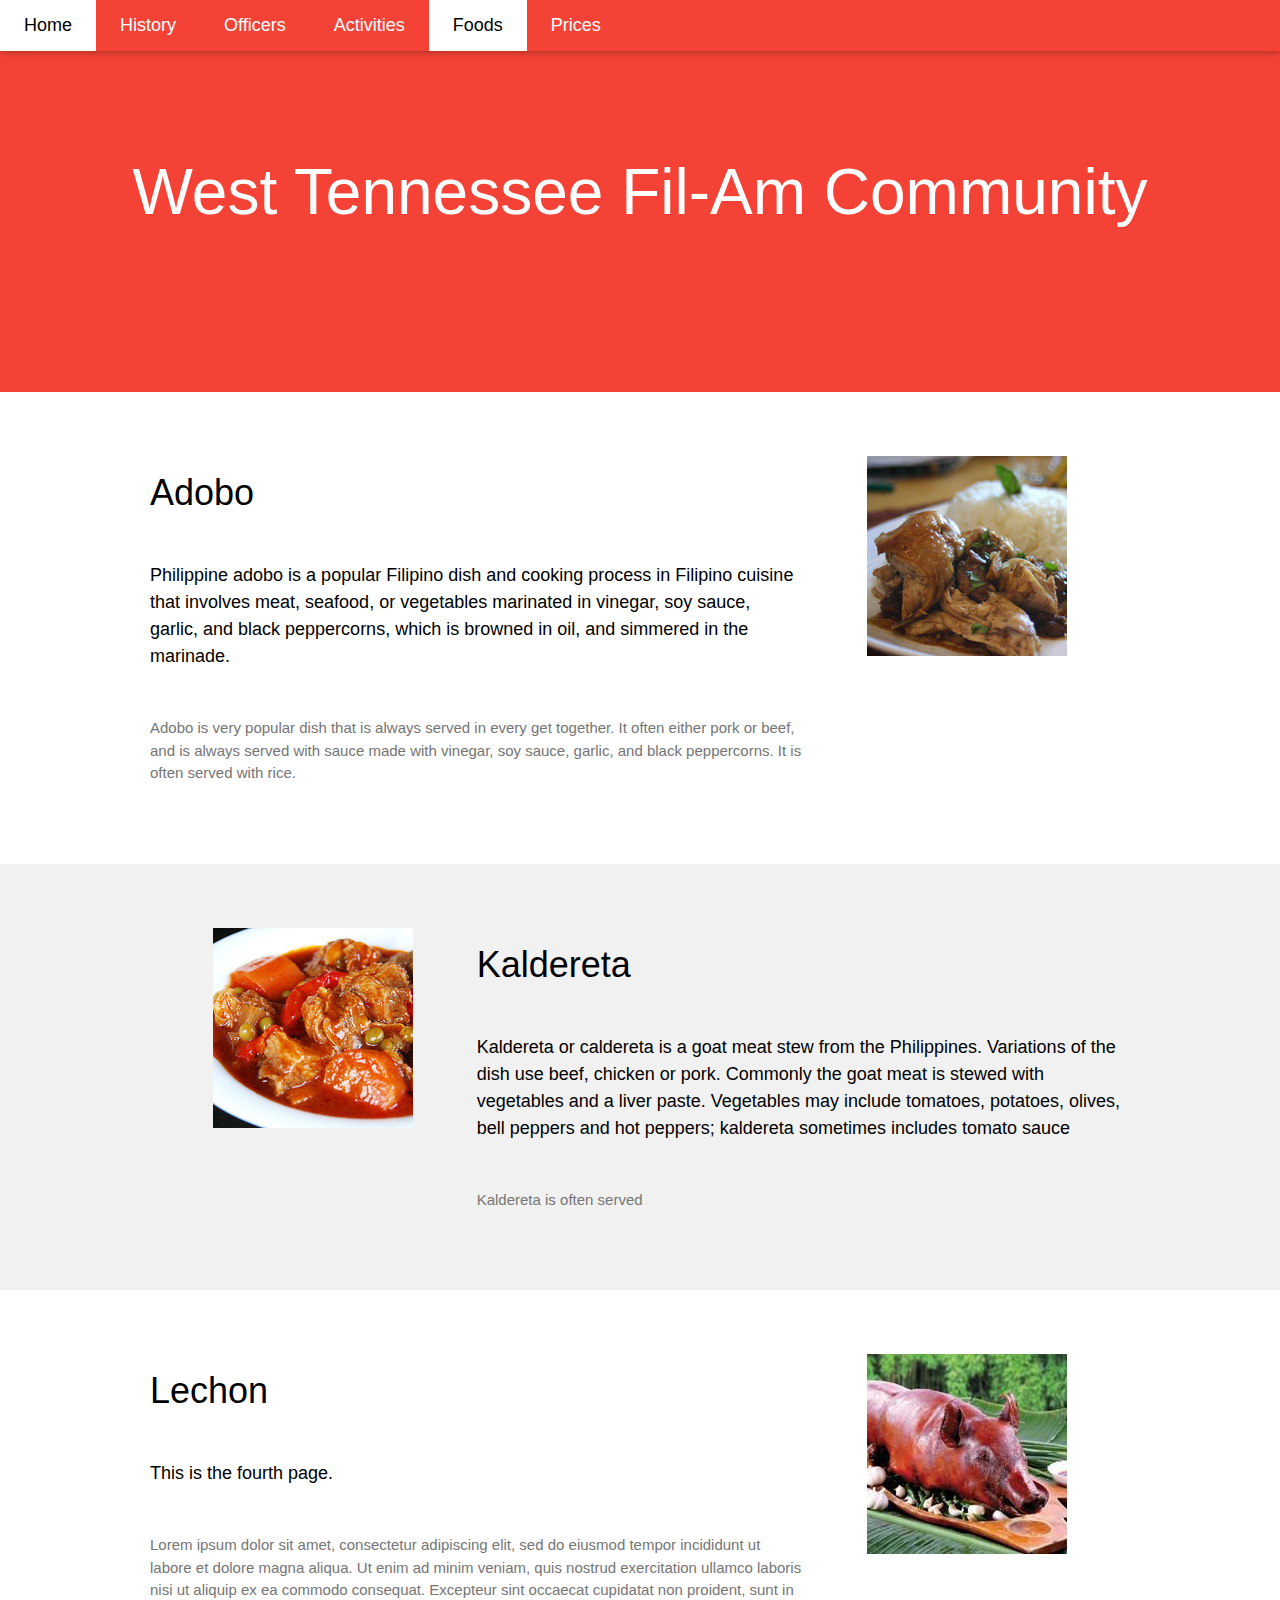
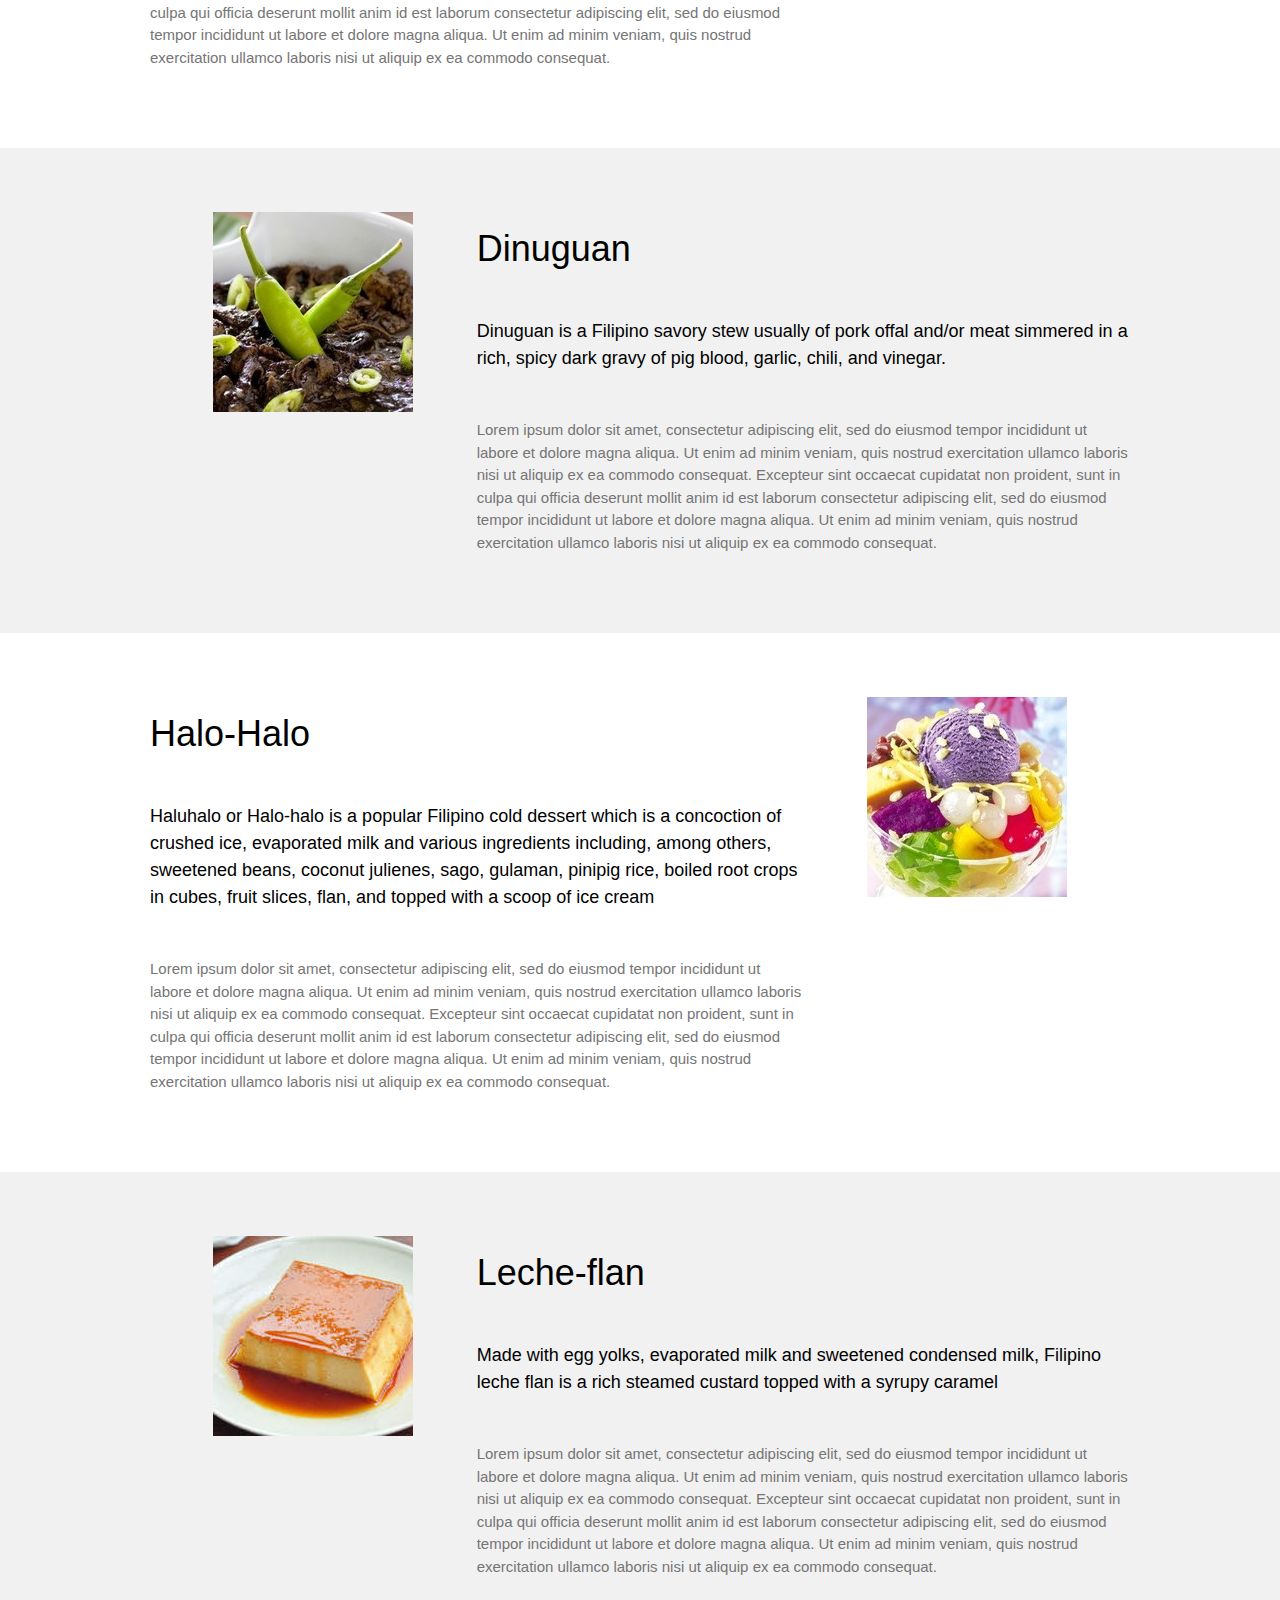
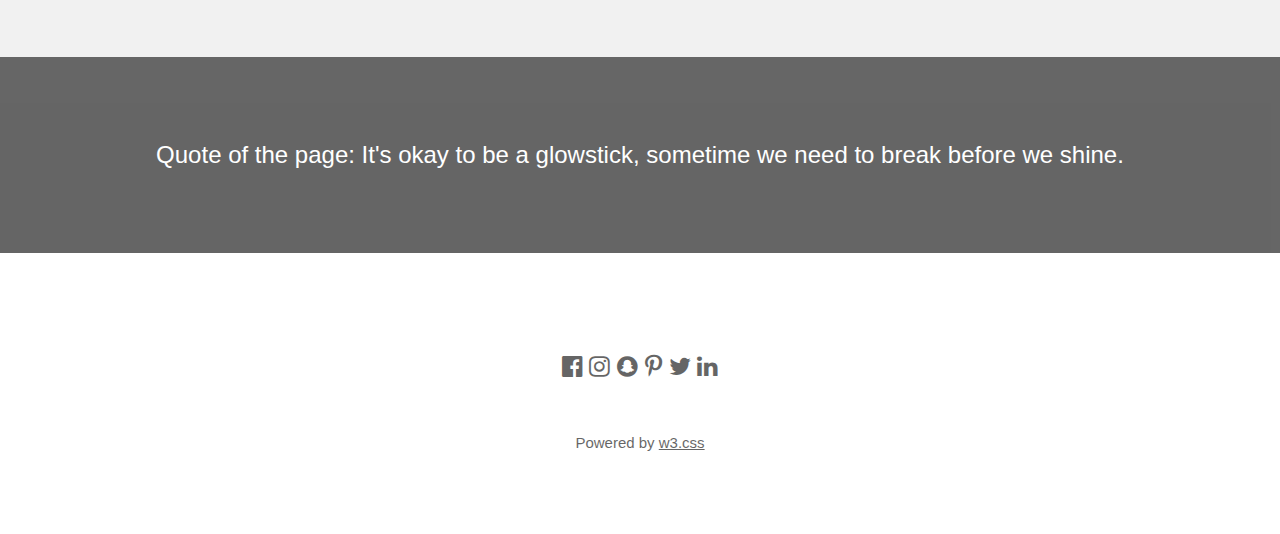
==== Foods.html @ 71aa6b2c "Add files via upload" ====
<!DOCTYPE html>
<html lang="en">
<title>Fil-Am Community</title>
<link rel="icon" href="http://static.wixstatic.com/media/4d5b133cd197462f967a85c9a3d2073f.wix_mp_256" type="image/png">
<meta charset="UTF-8">
<meta name="viewport" content="width=device-width, initial-scale=1">
<link rel="stylesheet" href="https://www.w3schools.com/w3css/4/w3.css">
<link rel="stylesheet" href="https://fonts.googleapis.com/css?family=Lato">
<link rel="stylesheet" href="https://fonts.googleapis.com/css?family=Montserrat">
<link rel="stylesheet" href="https://cdnjs.cloudflare.com/ajax/libs/font-awesome/4.7.0/css/font-awesome.min.css">
<style>
body,h1,h2,h3,h4,h5,h6 {font-family: "Comic Sans MS", sans-serif}
.w3-bar,h1,button {font-family: "Comic Sans MS", sans-serif}
.fa-anchor,.fa-coffee {font-size:200px}
</style>
<body>

<!-- Navbar -->
<div class="w3-top">
  <div class="w3-bar w3-red w3-card w3-left-align w3-large">
    <a class="w3-bar-item w3-button w3-hide-medium w3-hide-large w3-right w3-padding-large w3-hover-white w3-large w3-red" href="javascript:void(0);" onclick="myFunction()" title="Toggle Navigation Menu"><i class="fa fa-bars"></i></a>
    <a href="Index.html" class="w3-bar-item w3-button w3-hide-small w3-padding-large w3-hover-white">Home</a>
    <a href="History.html" class="w3-bar-item w3-button w3-hide-small w3-padding-large w3-hover-white">History</a>
    <a href="Officers.html" class="w3-bar-item w3-button w3-hide-small w3-padding-large w3-hover-white">Officers</a>
    <a href="Activities.html" class="w3-bar-item w3-button w3-hide-small w3-padding-large w3-hover-white">Activities</a>
    <a href="Foods.html" class="w3-bar-item w3-button w3-padding-large w3-white">Foods</a>
	<a href="Prices.html" class="w3-bar-item w3-button w3-hide-small w3-padding-large w3-hover-white">Prices</a>
  </div>

  <!-- Navbar on small screens -->
  <div id="navDemo" class="w3-bar-block w3-white w3-hide w3-hide-large w3-hide-medium w3-large">
    <a href="Index.html" class="w3-bar-item w3-button w3-padding-large">Home</a>
    <a href="History.html" class="w3-bar-item w3-button w3-padding-large">History</a>
    <a href="Officers.html" class="w3-bar-item w3-button w3-padding-large">Officers</a>
    <a href="Activities.html" class="w3-bar-item w3-button w3-padding-large">Activities</a>
	<a href="Foods.html" class="w3-bar-item w3-button w3-padding-large">Foods</a>
	<a href="Prices.html" class="w3-bar-item w3-button w3-padding-large">Prices</a>
  </div>
</div>

<!-- Header -->
<header class="w3-container w3-red w3-center" style="padding:128px 16px">
  <h1 class="w3-margin w3-jumbo">West Tennessee Fil-Am Community</h1>
  <p class="w3-xlarge"></p>
  
</header>

<!-- First Grid -->
<div class="w3-row-padding w3-padding-64 w3-container">
  <div class="w3-content">
    <div class="w3-twothird">
      <h1>Adobo</h1>
      <h5 class="w3-padding-32">Philippine adobo is a popular Filipino dish and cooking process in Filipino cuisine that involves meat, seafood, or vegetables marinated in vinegar, soy sauce, garlic, and black peppercorns, which is browned in oil, and simmered in the marinade.</h5>

      <p class="w3-text-grey">Adobo is very popular dish that is always served in every get together. It often either pork or beef, and is always served with sauce made with vinegar, soy sauce, garlic, and black peppercorns. It is often served with rice.</p>
    </div>

    <div class="w3-third w3-center">
      <img src="img/food/adobo.jpg"/>
    </div>
  </div>
</div>

<!-- Second Grid -->
<div class="w3-row-padding w3-light-grey w3-padding-64 w3-container">
  <div class="w3-content">
    <div class="w3-third w3-center">
      <img src="img/food/kaldereta.jpg"><img>
    </div>

    <div class="w3-twothird">
      <h1>Kaldereta</h1>
      <h5 class="w3-padding-32">Kaldereta or caldereta is a goat meat stew from the Philippines. Variations of the dish use beef, chicken or pork. Commonly the goat meat is stewed with vegetables and a liver paste. Vegetables may include tomatoes, potatoes, olives, bell peppers and hot peppers; kaldereta sometimes includes tomato sauce</h5>

      <p class="w3-text-grey">Kaldereta is often served </p>
    </div>
  </div>
</div>

<!-- First Grid -->
<div class="w3-row-padding w3-padding-64 w3-container">
  <div class="w3-content">
    <div class="w3-twothird">
      <h1>Lechon</h1>
      <h5 class="w3-padding-32">This is the fourth page.</h5>

      <p class="w3-text-grey">Lorem ipsum dolor sit amet, consectetur adipiscing elit, sed do eiusmod tempor incididunt ut labore et dolore magna aliqua. Ut enim ad minim veniam, quis nostrud exercitation ullamco laboris nisi ut aliquip ex ea commodo consequat. Excepteur sint
        occaecat cupidatat non proident, sunt in culpa qui officia deserunt mollit anim id est laborum consectetur adipiscing elit, sed do eiusmod tempor incididunt ut labore et dolore magna aliqua. Ut enim ad minim veniam, quis nostrud exercitation ullamco
        laboris nisi ut aliquip ex ea commodo consequat.</p>
    </div>

    <div class="w3-third w3-center">
      <img src="img/food/lechon.jpg" />
    </div>
  </div>
</div>

<!-- Second Grid -->
<div class="w3-row-padding w3-light-grey w3-padding-64 w3-container">
  <div class="w3-content">
    <div class="w3-third w3-center">
      <img src="img/food/dinuguan.jpg"/>
    </div>

    <div class="w3-twothird">
      <h1>Dinuguan</h1>
      <h5 class="w3-padding-32">Dinuguan is a Filipino savory stew usually of pork offal and/or meat simmered in a rich, spicy dark gravy of pig blood, garlic, chili, and vinegar.</h5>

      <p class="w3-text-grey">Lorem ipsum dolor sit amet, consectetur adipiscing elit, sed do eiusmod tempor incididunt ut labore et dolore magna aliqua. Ut enim ad minim veniam, quis nostrud exercitation ullamco laboris nisi ut aliquip ex ea commodo consequat. Excepteur sint
        occaecat cupidatat non proident, sunt in culpa qui officia deserunt mollit anim id est laborum consectetur adipiscing elit, sed do eiusmod tempor incididunt ut labore et dolore magna aliqua. Ut enim ad minim veniam, quis nostrud exercitation ullamco
        laboris nisi ut aliquip ex ea commodo consequat.</p>
    </div>
  </div>
</div>

<!-- First Grid -->
<div class="w3-row-padding w3-padding-64 w3-container">
  <div class="w3-content">
    <div class="w3-twothird">
      <h1>Halo-Halo</h1>
      <h5 class="w3-padding-32">Haluhalo or Halo-halo is a popular Filipino cold dessert which is a concoction of crushed ice, evaporated milk and various ingredients including, among others, sweetened beans, coconut julienes, sago, gulaman, pinipig rice, boiled root crops in cubes, fruit slices, flan, and topped with a scoop of ice cream</h5>

      <p class="w3-text-grey">Lorem ipsum dolor sit amet, consectetur adipiscing elit, sed do eiusmod tempor incididunt ut labore et dolore magna aliqua. Ut enim ad minim veniam, quis nostrud exercitation ullamco laboris nisi ut aliquip ex ea commodo consequat. Excepteur sint
        occaecat cupidatat non proident, sunt in culpa qui officia deserunt mollit anim id est laborum consectetur adipiscing elit, sed do eiusmod tempor incididunt ut labore et dolore magna aliqua. Ut enim ad minim veniam, quis nostrud exercitation ullamco
        laboris nisi ut aliquip ex ea commodo consequat.</p>
    </div>

    <div class="w3-third w3-center">
      <img src="img/food/halo-halo.jpg" />
    </div>
  </div>
</div>

<!-- Second Grid -->
<div class="w3-row-padding w3-light-grey w3-padding-64 w3-container">
  <div class="w3-content">
    <div class="w3-third w3-center">
      <img src="img/food/leche-flan.jpg"/>
    </div>

    <div class="w3-twothird">
      <h1>Leche-flan</h1>
      <h5 class="w3-padding-32"> Made with egg yolks, evaporated milk and sweetened condensed milk, Filipino leche flan is a rich steamed custard topped with a syrupy caramel</h5>

      <p class="w3-text-grey">Lorem ipsum dolor sit amet, consectetur adipiscing elit, sed do eiusmod tempor incididunt ut labore et dolore magna aliqua. Ut enim ad minim veniam, quis nostrud exercitation ullamco laboris nisi ut aliquip ex ea commodo consequat. Excepteur sint
        occaecat cupidatat non proident, sunt in culpa qui officia deserunt mollit anim id est laborum consectetur adipiscing elit, sed do eiusmod tempor incididunt ut labore et dolore magna aliqua. Ut enim ad minim veniam, quis nostrud exercitation ullamco
        laboris nisi ut aliquip ex ea commodo consequat.</p>
    </div>
  </div>
</div>

<div class="w3-container w3-black w3-center w3-opacity w3-padding-64">
    <h1 class="w3-margin w3-xlarge">Quote of the page: It's okay to be a glowstick, sometime we need to break before we shine.</h1>
</div>

<!-- Footer -->
<footer class="w3-container w3-padding-64 w3-center w3-opacity">  
  <div class="w3-xlarge w3-padding-32">
    <i class="fa fa-facebook-official w3-hover-opacity"></i>
    <i class="fa fa-instagram w3-hover-opacity"></i>
    <i class="fa fa-snapchat w3-hover-opacity"></i>
    <i class="fa fa-pinterest-p w3-hover-opacity"></i>
    <i class="fa fa-twitter w3-hover-opacity"></i>
    <i class="fa fa-linkedin w3-hover-opacity"></i>
 </div>
 <p>Powered by <a href="https://www.w3schools.com/w3css/default.asp" target="_blank">w3.css</a></p>
</footer>

<script>
// Used to toggle the menu on small screens when clicking on the menu button
function myFunction() {
    var x = document.getElementById("navDemo");
    if (x.className.indexOf("w3-show") == -1) {
        x.className += " w3-show";
    } else { 
        x.className = x.className.replace(" w3-show", "");
    }
}
</script>

</body>
</html>
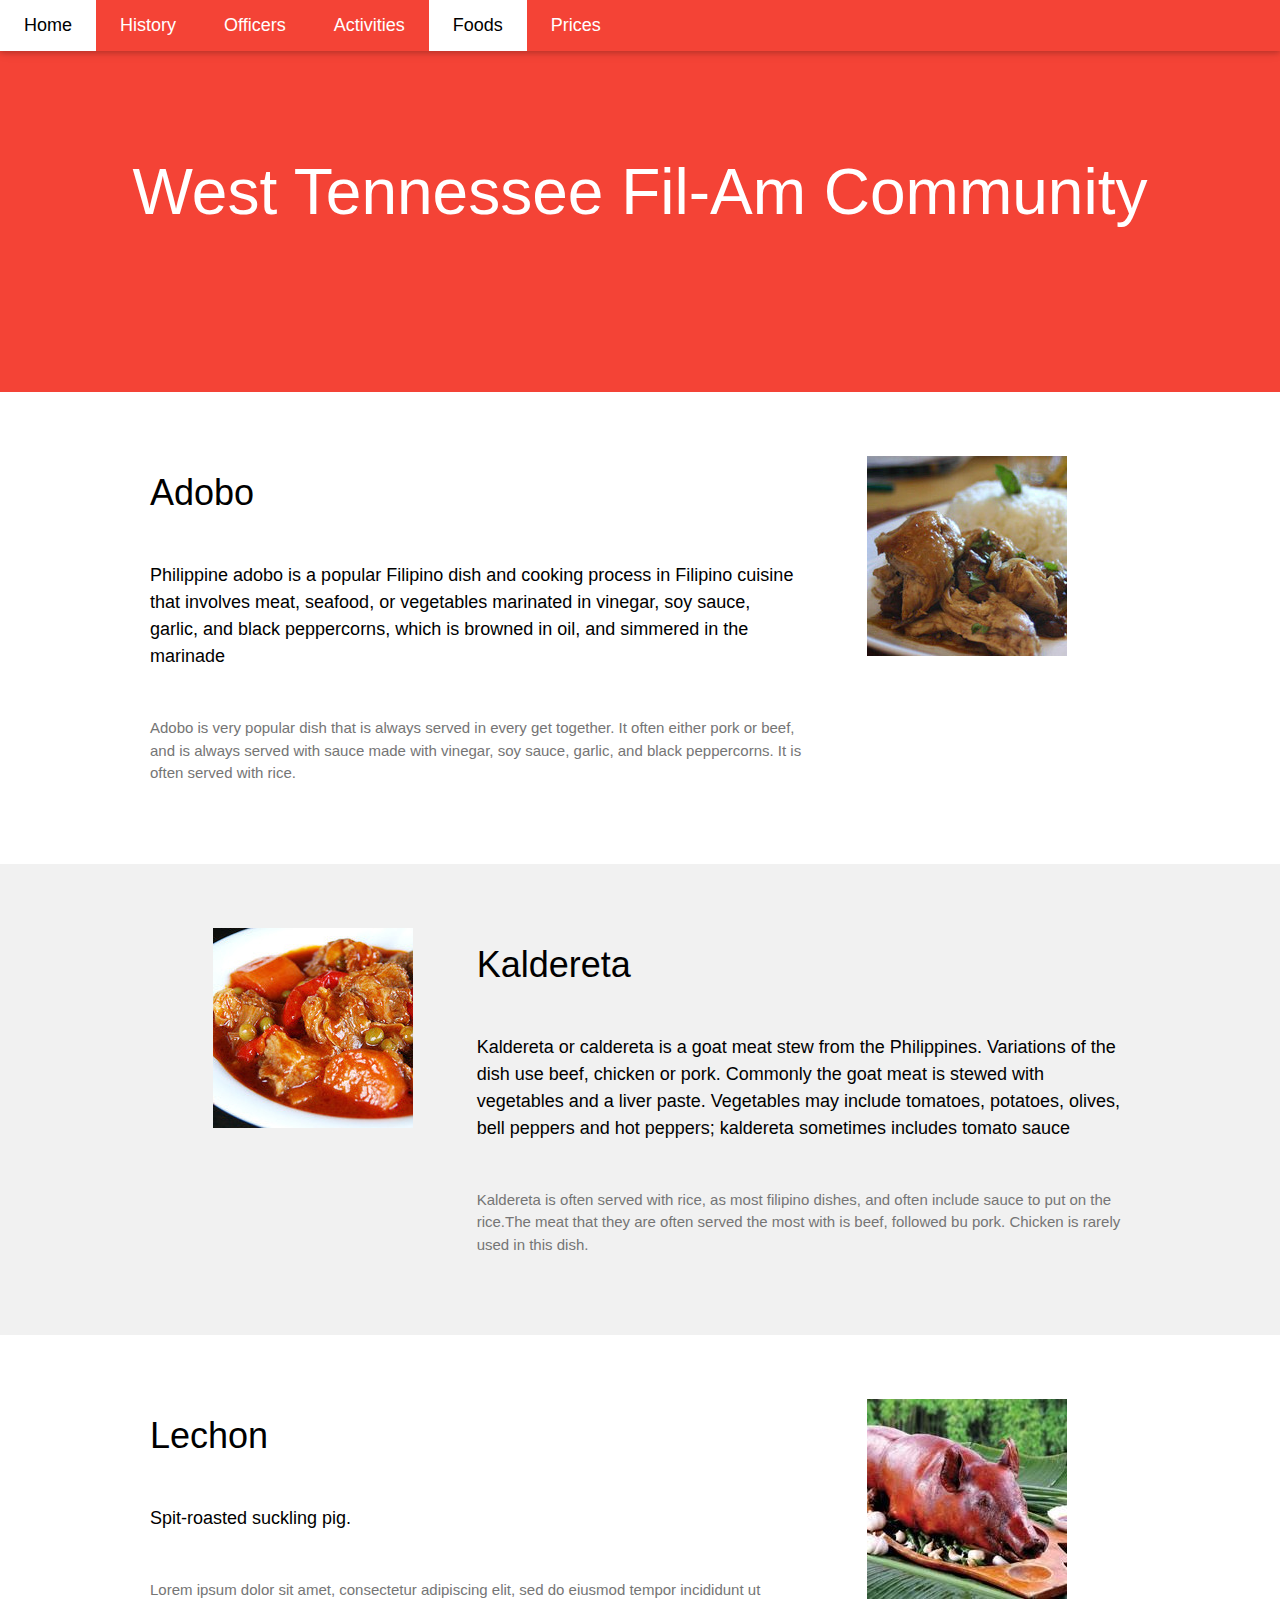
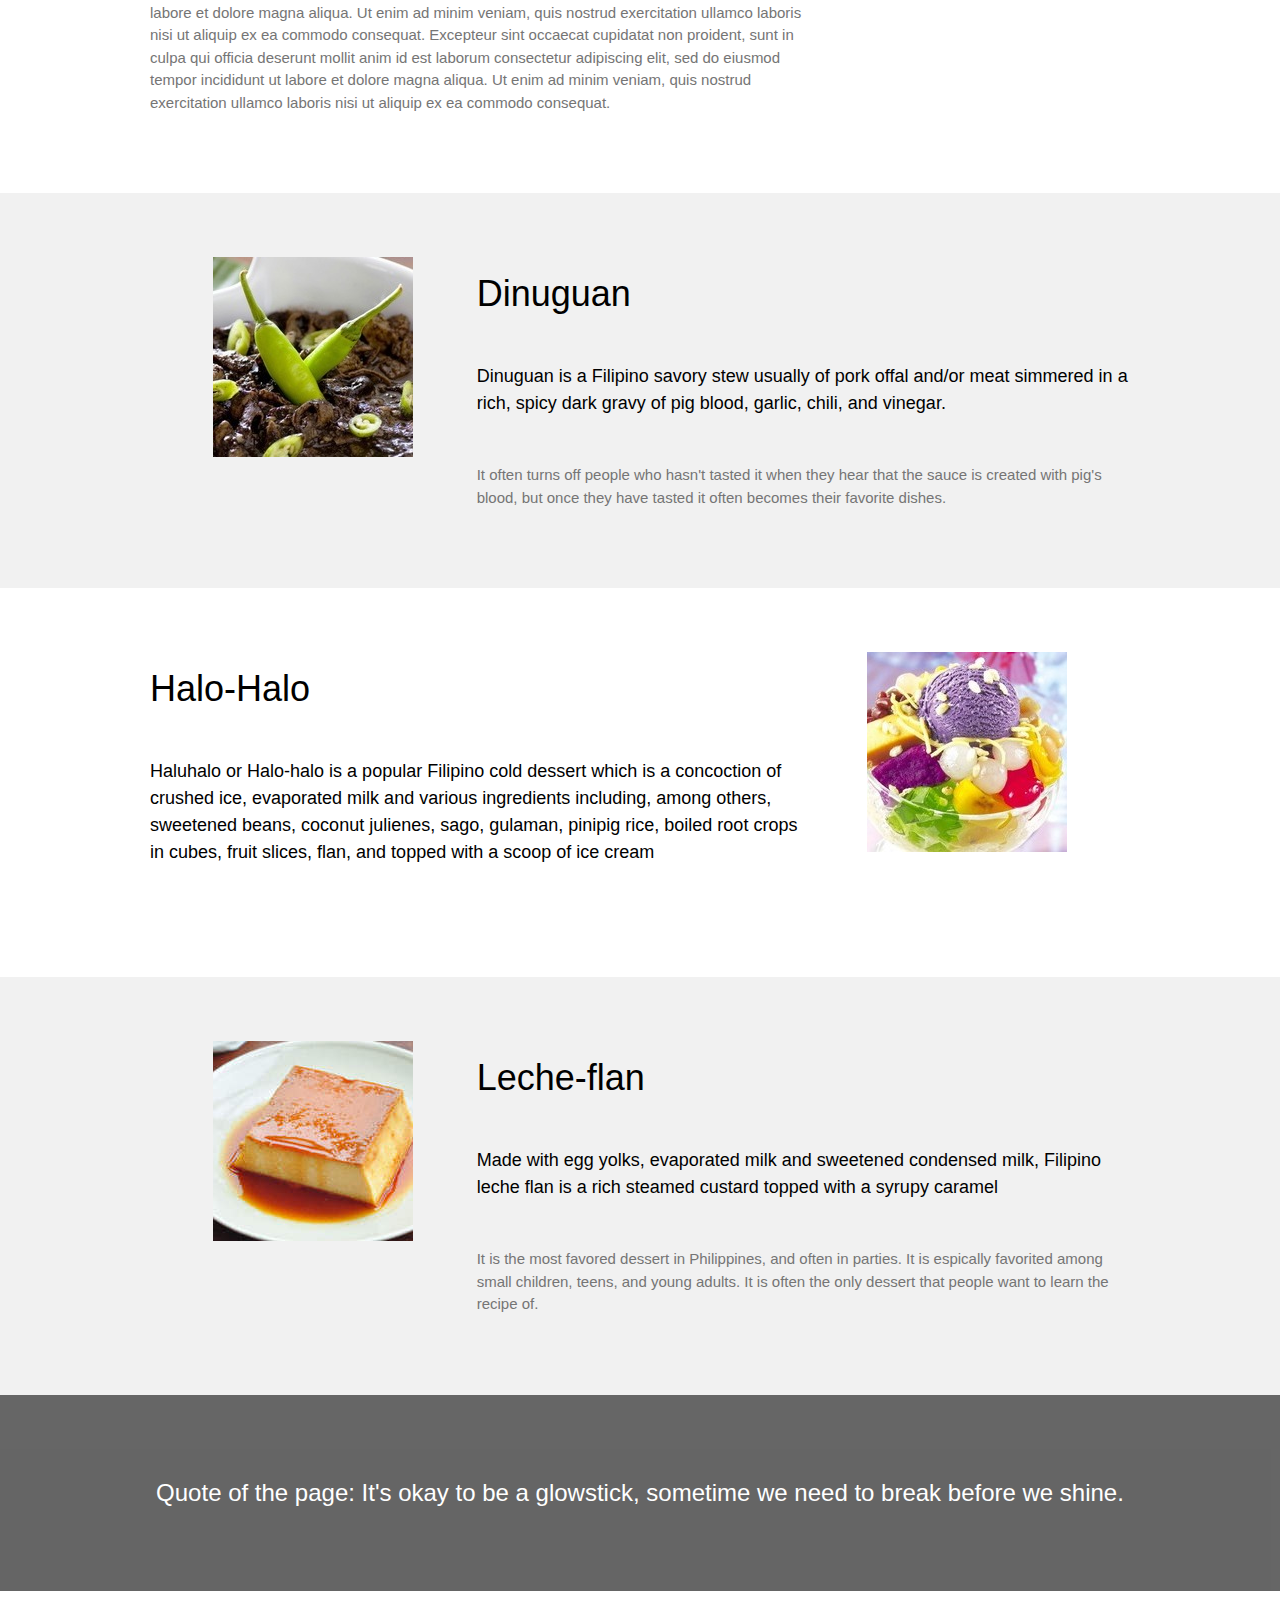
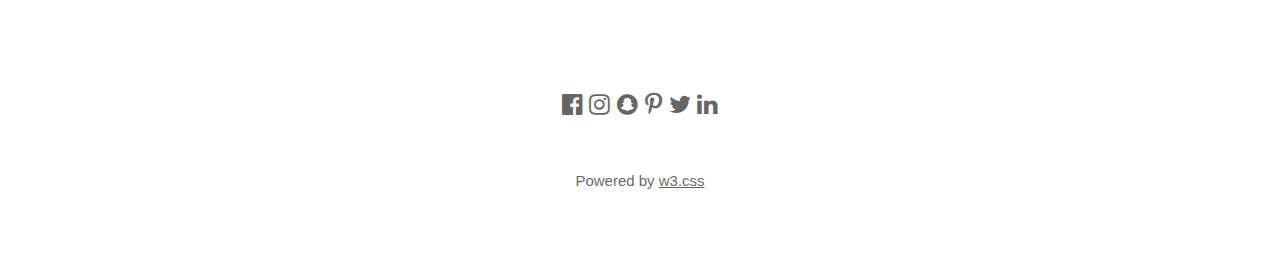
==== commit 3c6068fd: "Add files via upload" ====
--- a/Foods.html
+++ b/Foods.html
@@ -50,7 +50,7 @@
   <div class="w3-content">
     <div class="w3-twothird">
       <h1>Adobo</h1>
-      <h5 class="w3-padding-32">Philippine adobo is a popular Filipino dish and cooking process in Filipino cuisine that involves meat, seafood, or vegetables marinated in vinegar, soy sauce, garlic, and black peppercorns, which is browned in oil, and simmered in the marinade.</h5>
+      <h5 class="w3-padding-32">Philippine adobo is a popular Filipino dish and cooking process in Filipino cuisine that involves meat, seafood, or vegetables marinated in vinegar, soy sauce, garlic, and black peppercorns, which is browned in oil, and simmered in the marinade</h5>
 
       <p class="w3-text-grey">Adobo is very popular dish that is always served in every get together. It often either pork or beef, and is always served with sauce made with vinegar, soy sauce, garlic, and black peppercorns. It is often served with rice.</p>
     </div>
@@ -72,7 +72,7 @@
       <h1>Kaldereta</h1>
       <h5 class="w3-padding-32">Kaldereta or caldereta is a goat meat stew from the Philippines. Variations of the dish use beef, chicken or pork. Commonly the goat meat is stewed with vegetables and a liver paste. Vegetables may include tomatoes, potatoes, olives, bell peppers and hot peppers; kaldereta sometimes includes tomato sauce</h5>
 
-      <p class="w3-text-grey">Kaldereta is often served </p>
+      <p class="w3-text-grey">Kaldereta is often served with rice, as most filipino dishes, and often include sauce to put on the rice.The meat that they are often served the most with is beef, followed bu pork. Chicken is rarely used in this dish. </p>
     </div>
   </div>
 </div>
@@ -82,7 +82,7 @@
   <div class="w3-content">
     <div class="w3-twothird">
       <h1>Lechon</h1>
-      <h5 class="w3-padding-32">This is the fourth page.</h5>
+      <h5 class="w3-padding-32">Spit-roasted suckling pig.</h5>
 
       <p class="w3-text-grey">Lorem ipsum dolor sit amet, consectetur adipiscing elit, sed do eiusmod tempor incididunt ut labore et dolore magna aliqua. Ut enim ad minim veniam, quis nostrud exercitation ullamco laboris nisi ut aliquip ex ea commodo consequat. Excepteur sint
         occaecat cupidatat non proident, sunt in culpa qui officia deserunt mollit anim id est laborum consectetur adipiscing elit, sed do eiusmod tempor incididunt ut labore et dolore magna aliqua. Ut enim ad minim veniam, quis nostrud exercitation ullamco
@@ -106,9 +106,7 @@
       <h1>Dinuguan</h1>
       <h5 class="w3-padding-32">Dinuguan is a Filipino savory stew usually of pork offal and/or meat simmered in a rich, spicy dark gravy of pig blood, garlic, chili, and vinegar.</h5>
 
-      <p class="w3-text-grey">Lorem ipsum dolor sit amet, consectetur adipiscing elit, sed do eiusmod tempor incididunt ut labore et dolore magna aliqua. Ut enim ad minim veniam, quis nostrud exercitation ullamco laboris nisi ut aliquip ex ea commodo consequat. Excepteur sint
-        occaecat cupidatat non proident, sunt in culpa qui officia deserunt mollit anim id est laborum consectetur adipiscing elit, sed do eiusmod tempor incididunt ut labore et dolore magna aliqua. Ut enim ad minim veniam, quis nostrud exercitation ullamco
-        laboris nisi ut aliquip ex ea commodo consequat.</p>
+      <p class="w3-text-grey">It often turns off people who hasn't tasted it when they hear that the sauce is created with pig's blood, but once they have tasted it often becomes their favorite dishes. </p>
     </div>
   </div>
 </div>
@@ -120,9 +118,7 @@
       <h1>Halo-Halo</h1>
       <h5 class="w3-padding-32">Haluhalo or Halo-halo is a popular Filipino cold dessert which is a concoction of crushed ice, evaporated milk and various ingredients including, among others, sweetened beans, coconut julienes, sago, gulaman, pinipig rice, boiled root crops in cubes, fruit slices, flan, and topped with a scoop of ice cream</h5>
 
-      <p class="w3-text-grey">Lorem ipsum dolor sit amet, consectetur adipiscing elit, sed do eiusmod tempor incididunt ut labore et dolore magna aliqua. Ut enim ad minim veniam, quis nostrud exercitation ullamco laboris nisi ut aliquip ex ea commodo consequat. Excepteur sint
-        occaecat cupidatat non proident, sunt in culpa qui officia deserunt mollit anim id est laborum consectetur adipiscing elit, sed do eiusmod tempor incididunt ut labore et dolore magna aliqua. Ut enim ad minim veniam, quis nostrud exercitation ullamco
-        laboris nisi ut aliquip ex ea commodo consequat.</p>
+      <p class="w3-text-grey"></p>
     </div>
 
     <div class="w3-third w3-center">
@@ -142,9 +138,7 @@
       <h1>Leche-flan</h1>
       <h5 class="w3-padding-32"> Made with egg yolks, evaporated milk and sweetened condensed milk, Filipino leche flan is a rich steamed custard topped with a syrupy caramel</h5>
 
-      <p class="w3-text-grey">Lorem ipsum dolor sit amet, consectetur adipiscing elit, sed do eiusmod tempor incididunt ut labore et dolore magna aliqua. Ut enim ad minim veniam, quis nostrud exercitation ullamco laboris nisi ut aliquip ex ea commodo consequat. Excepteur sint
-        occaecat cupidatat non proident, sunt in culpa qui officia deserunt mollit anim id est laborum consectetur adipiscing elit, sed do eiusmod tempor incididunt ut labore et dolore magna aliqua. Ut enim ad minim veniam, quis nostrud exercitation ullamco
-        laboris nisi ut aliquip ex ea commodo consequat.</p>
+      <p class="w3-text-grey">It is the most favored dessert in Philippines, and often in parties. It is espically favorited among small children, teens, and young adults. It is often the only dessert that people want to learn the recipe of.</p>
     </div>
   </div>
 </div>
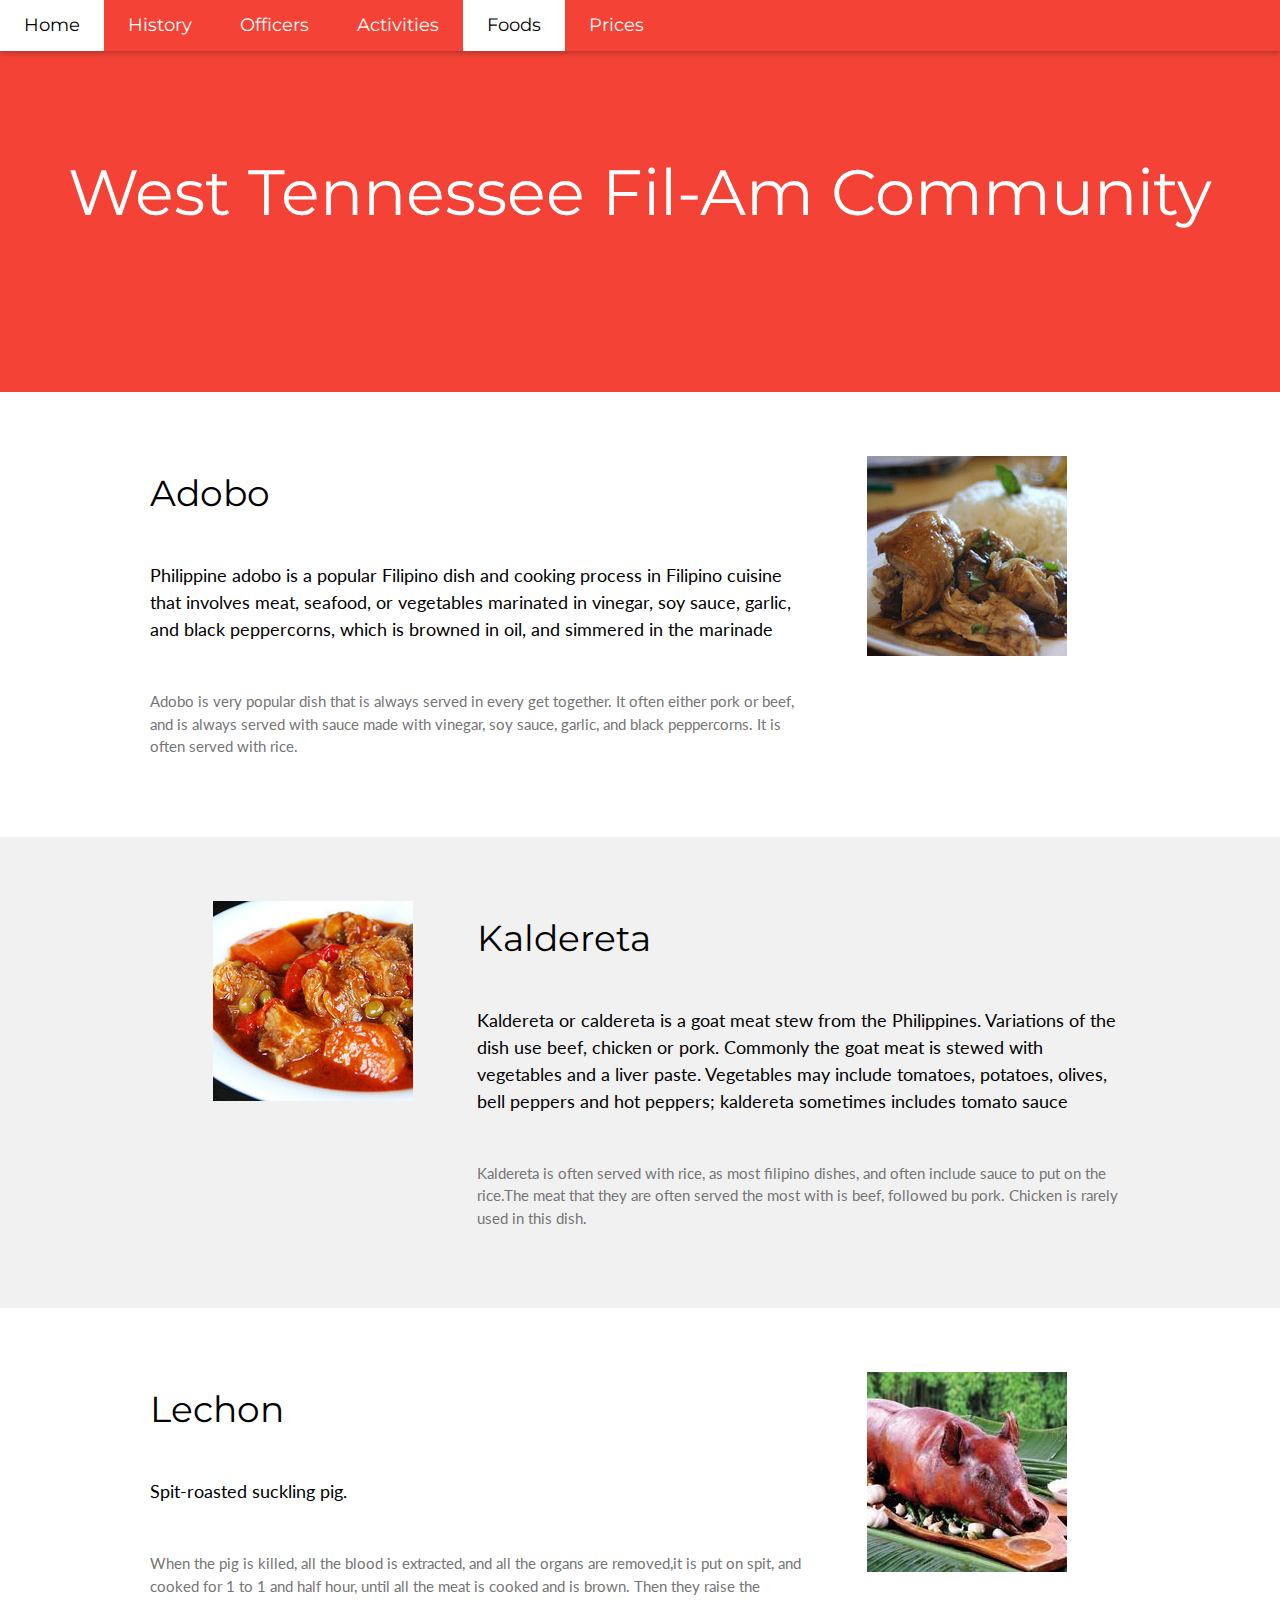
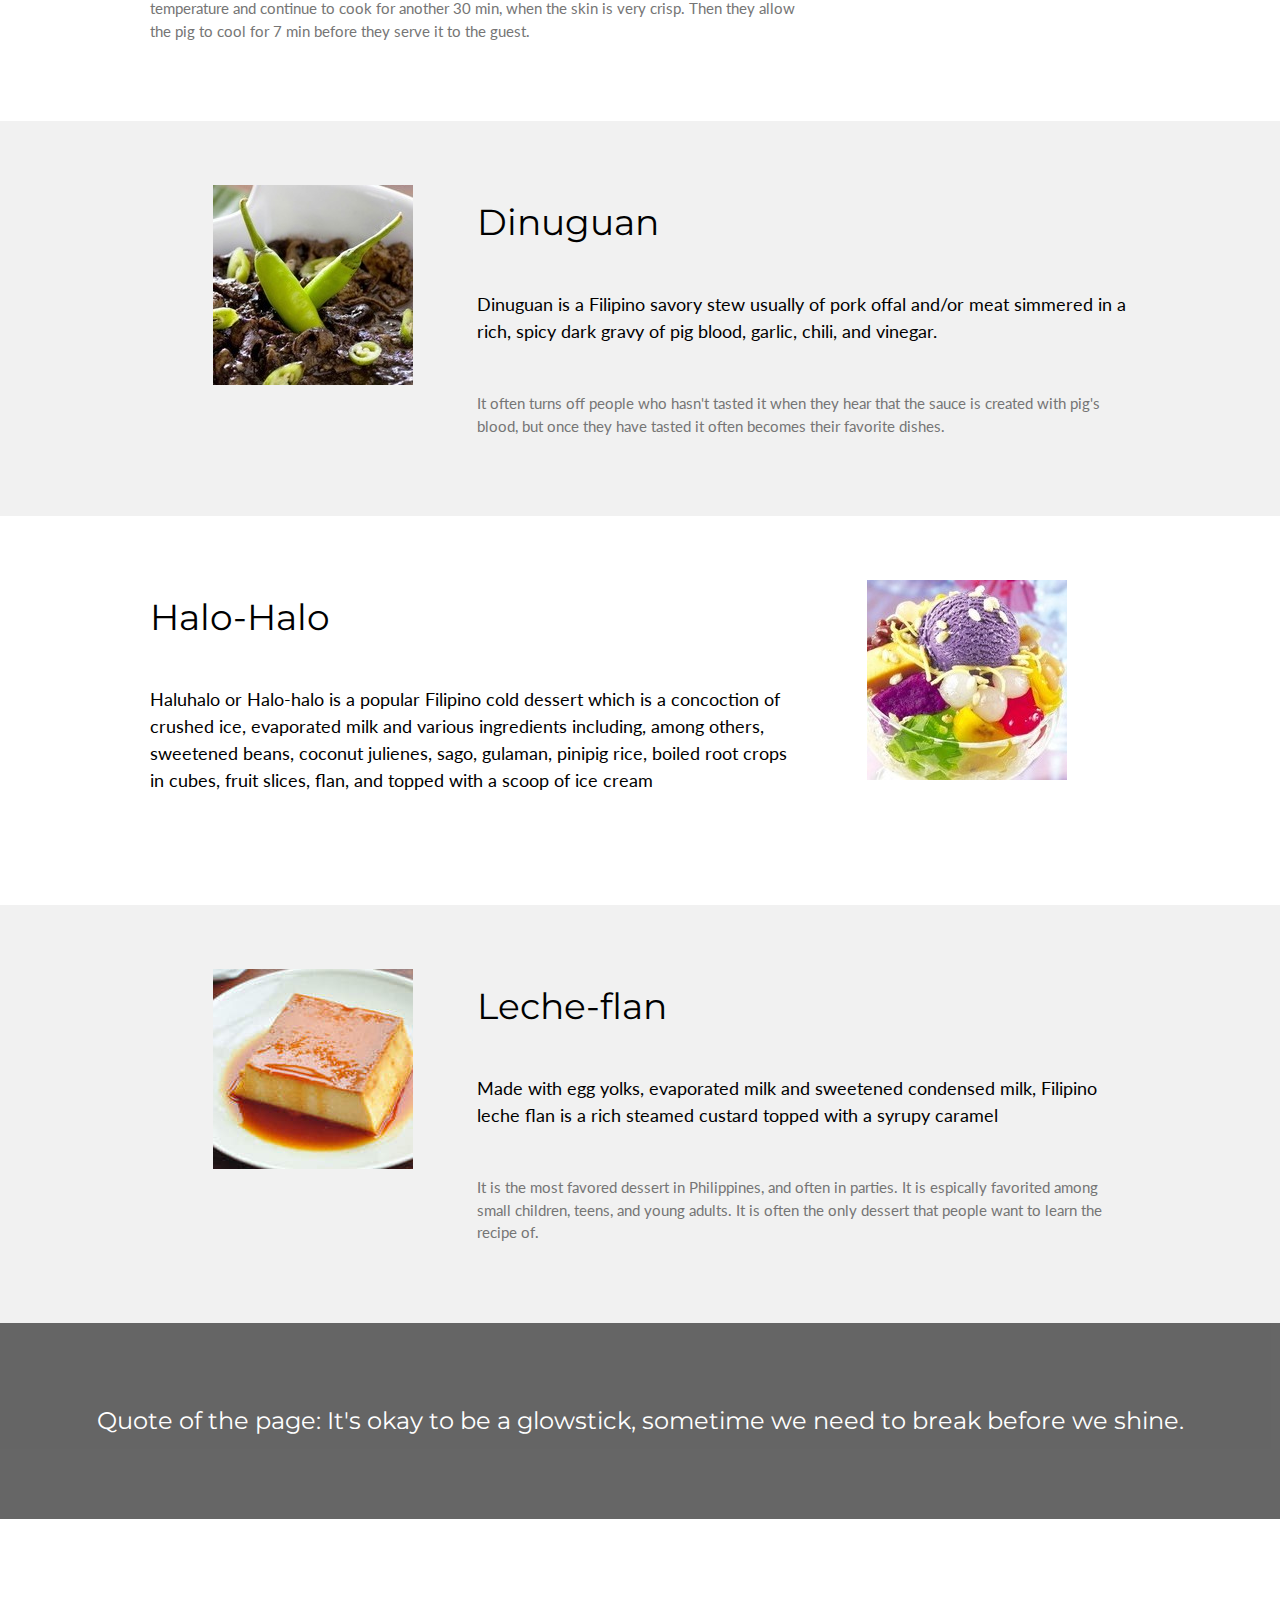
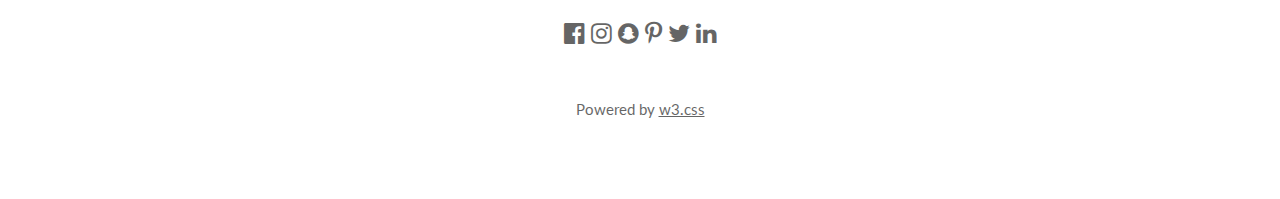
==== commit 1f3c757c: "Add files via upload" ====
--- a/Foods.html
+++ b/Foods.html
@@ -9,8 +9,8 @@
 <link rel="stylesheet" href="https://fonts.googleapis.com/css?family=Montserrat">
 <link rel="stylesheet" href="https://cdnjs.cloudflare.com/ajax/libs/font-awesome/4.7.0/css/font-awesome.min.css">
 <style>
-body,h1,h2,h3,h4,h5,h6 {font-family: "Comic Sans MS", sans-serif}
-.w3-bar,h1,button {font-family: "Comic Sans MS", sans-serif}
+body,h1,h2,h3,h4,h5,h6 {font-family: "Lato", sans-serif}
+.w3-bar,h1,button {font-family: "Montserrat", sans-serif}
 .fa-anchor,.fa-coffee {font-size:200px}
 </style>
 <body>
@@ -19,7 +19,7 @@
 <div class="w3-top">
   <div class="w3-bar w3-red w3-card w3-left-align w3-large">
     <a class="w3-bar-item w3-button w3-hide-medium w3-hide-large w3-right w3-padding-large w3-hover-white w3-large w3-red" href="javascript:void(0);" onclick="myFunction()" title="Toggle Navigation Menu"><i class="fa fa-bars"></i></a>
-    <a href="Index.html" class="w3-bar-item w3-button w3-hide-small w3-padding-large w3-hover-white">Home</a>
+    <a href="index.html" class="w3-bar-item w3-button w3-hide-small w3-padding-large w3-hover-white">Home</a>
     <a href="History.html" class="w3-bar-item w3-button w3-hide-small w3-padding-large w3-hover-white">History</a>
     <a href="Officers.html" class="w3-bar-item w3-button w3-hide-small w3-padding-large w3-hover-white">Officers</a>
     <a href="Activities.html" class="w3-bar-item w3-button w3-hide-small w3-padding-large w3-hover-white">Activities</a>
@@ -29,7 +29,7 @@
 
   <!-- Navbar on small screens -->
   <div id="navDemo" class="w3-bar-block w3-white w3-hide w3-hide-large w3-hide-medium w3-large">
-    <a href="Index.html" class="w3-bar-item w3-button w3-padding-large">Home</a>
+    <a href="index.html" class="w3-bar-item w3-button w3-padding-large">Home</a>
     <a href="History.html" class="w3-bar-item w3-button w3-padding-large">History</a>
     <a href="Officers.html" class="w3-bar-item w3-button w3-padding-large">Officers</a>
     <a href="Activities.html" class="w3-bar-item w3-button w3-padding-large">Activities</a>
@@ -84,9 +84,7 @@
       <h1>Lechon</h1>
       <h5 class="w3-padding-32">Spit-roasted suckling pig.</h5>
 
-      <p class="w3-text-grey">Lorem ipsum dolor sit amet, consectetur adipiscing elit, sed do eiusmod tempor incididunt ut labore et dolore magna aliqua. Ut enim ad minim veniam, quis nostrud exercitation ullamco laboris nisi ut aliquip ex ea commodo consequat. Excepteur sint
-        occaecat cupidatat non proident, sunt in culpa qui officia deserunt mollit anim id est laborum consectetur adipiscing elit, sed do eiusmod tempor incididunt ut labore et dolore magna aliqua. Ut enim ad minim veniam, quis nostrud exercitation ullamco
-        laboris nisi ut aliquip ex ea commodo consequat.</p>
+      <p class="w3-text-grey">When the pig is killed, all the blood is extracted, and all the organs are removed,it is put on spit, and cooked for 1 to 1 and half hour, until all the meat is cooked and is brown. Then they raise the temperature and continue to cook for another 30 min, when the skin is very crisp. Then they allow the pig to cool for 7 min before they serve it to the guest.  </p>
     </div>
 
     <div class="w3-third w3-center">
